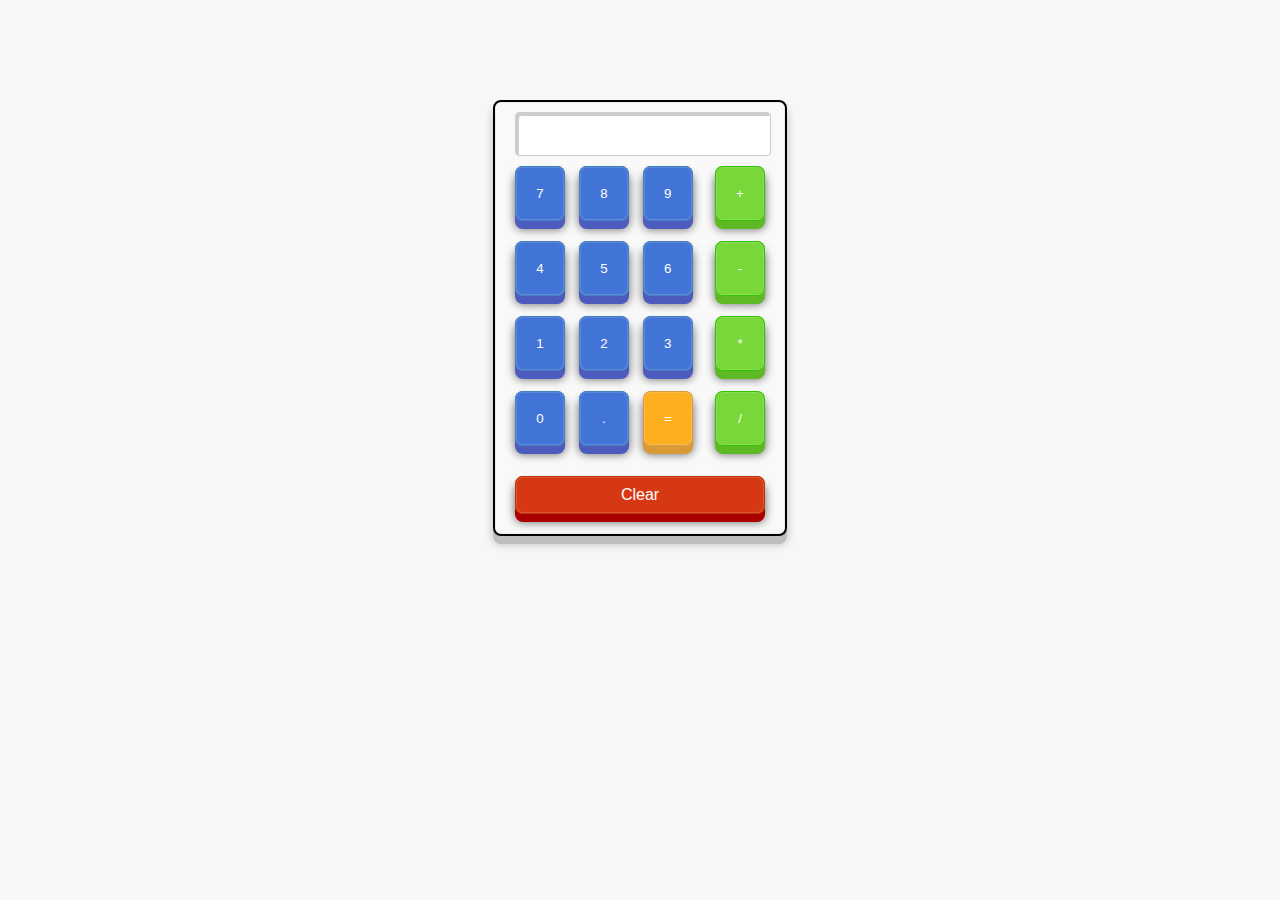
==== 计算器/index.html @ f37b44a2 "Add files via upload" ====
<!DOCTYPE html>
<html>
<head>
<script src="http://o7m41tvmg.bkt.clouddn.com/jquery-1.12.4.min.js"></script>
  <meta charset="utf-8">
  <title>简易计算器</title>
<link rel="stylesheet" type="text/css" href="index.css">
</head>
<body>
  <div class="wrapper">
    <input type="text" name=input class=view>
    <div class="content clearfix">
      <ul class="main">
        <li><button class=number>7</button></li>
        <li><button class=number>8</button></li>
        <li><button class=number>9</button></li>
        <li><button class=number>4</button></li>
        <li><button class=number>5</button></li>
        <li><button class=number>6</button></li>
        <li><button class=number>1</button></li>
        <li><button class=number>2</button></li>
        <li><button class=number>3</button></li>
        <li><button class=number>0</button></li>
        <li><button class=number>.</button></li>
        <li><button class="result" name=result>=</button></li>
      </ul>
      <ul class=side>
        <li><button class=oprator>+</button></li>
        <li><button class=oprator>-</button></li>
        <li><button class=oprator>*</button></li>
        <li><button class=oprator>/</button></li>
      </ul>
   </div>
    <div class="menu">
      <button name=clear class=clear>Clear</button>
    </div>
    
  </div>
<script id="jsbin-javascript">
  var $input = $('input[name=input]')
  var lastInput
  var lastOperator
  var lastSecondInput
  //参数事件
  $('button.number').on('click',function(){
    var value = $(this).text()
    var number = value
    if(lastOperator){
      var inputValue2
      if(lastSecondInput){
        inputValue2 = lastSecondInput + number
      }else{
        inputValue2 = number 
      }
      lastSecondInput=inputValue2
      $input.val(inputValue2)
    }else{
      var inputValue1
      if(lastInput){
        inputValue1 = lastInput + number
      }else{
        inputValue1 = number 
      }
      lastInput = inputValue1
      $input.val(inputValue1)
    }

  })
  //操作符
  $('.side button').on('click',function(){
    var oprator = $(this).text()
    lastOperator = oprator
    $input.val(lastOperator) 
  })
  //result事件
  $('button[name=result]').on('click',function(){
    lastInput =+lastInput
    lastSecondInput =+lastSecondInput
    var result
    var operatorFunction = operatorFactory(lastOperator)
    result =  operatorFunction(lastInput,lastSecondInput)
    $input.val(result)
    lastOperator = ''
    lastInput = ''
    lastSecondInput = ''
  })
  //clear清除数据
  $('button[name=clear]').on('click',function(){
    if(lastOperator || lastInput || lastSecondInput ||$input.val()){
      lastOperator = ''
      lastInput = ''
      lastSecondInput = ''
      $input.val('')
    }
  })
  //table设计模式 
  function operatorFactory(name){
    var table = {
      '+': function(a,b){return a+b},
      '-': function(a,b){return a-b},
      '*': function(a,b){return a*b},
      '/': function(a,b){return a/b}
    }
    return table[name]
  }
</script>
</body>
</html>
---- 计算器/index.css ----
body,html,ul,li,button{
  margin: 0;
  padding: 0;
}
ul{list-style: none;}
button{
  border: none;
  outline: medium none;
}
body{
  font-family: "Microsoft YaHei", sans-serif;
  color: #fff;
  font-size: 14px;
  background-color: #f9f7f6;
}
.clearfix:after{
  content: '';
  display: block;
  clear: both;
}
.wrapper{
  width: 250px;
  margin: auto; 
  margin-top: 100px;
  padding: 10px 20px;
  background-color: #f9f9f9;
  border-radius: 8px;
  box-shadow: 0 0 0 1px #ebebeb inset, 0 0 0 2px rgba(255,255,255,0.10) inset, 0 8px 0 0 #BEBEBE, 0 8px 8px 1px rgba(0,0,0,.2);
  border: 2px solid black;
}
.wrapper .view{
  height: 40px;
  width: 100%;
  color: #555;
  font-size: 30px;
  text-align: right;
  box-shadow: inset 3px 3px rgba(0,0,0,.2);
  border: 1px solid #ccc;
  border-radius: 4px;
}
.wrapper .content{
  margin: 10px 0px;
}
.wrapper .content .main{
  float: left;
  width: 200px;
}
.wrapper .content .main>li{
  display: inline-block; 
  margin-right: 10px;
  margin-bottom: 20px;
}
.wrapper .main .number,
.wrapper .main .result{
  padding: 20px;
  width: 50px;
  text-align: center;
  color: inherit;
  border-radius: 8px;
  box-shadow: 0 0 0 1px #417fbd inset, 0 0 0 2px rgba(255,255,255,0.15) inset, 0 8px 0 0 #4D5BBE, 0 8px 8px 1px rgba(0,0,0,0.5);
  background-color: #4274D7;
  transition: all 0.04s linear;
  cursor: pointer;
}
.wrapper .main .number:active{
  box-shadow: 0 0 0 1px #417fbd inset, 0 0 0 1px rgba(255,255,255,0.15) inset, 0 1px 3px 1px rgba(0,0,0,0.3);
  background-color: #4274D7;
  transform: translate(0, 4px);
}
.wrapper .main .result{
  box-shadow: 0 0 0 1px #d79a47 inset, 0 0 0 2px rgba(255,255,255,0.15) inset, 0 8px 0 0 #D79A34, 0 8px 8px 1px rgba(0,0,0,0.5);
  background-color: #FEAF20; 
}
.wrapper .main .result:active{
  box-shadow: 0 0 0 1px #d79a47 inset, 0 0 0 1px rgba(255,255,255,0.15) inset, 0 1px 3px 1px rgba(0,0,0,0.3);
  background-color: #FEAF20;
  transform: translate(0, 4px);
}
.wrapper .content .side{
  float: left;
}
.wrapper .content .side .oprator{
  color: inherit;
  padding: 20px;
  width: 50px;
  margin-bottom: 20px;
  border-radius: 8px;
  box-shadow: 0 0 0 1px #31c300 inset, 0 0 0 2px rgba(255,255,255,0.15) inset, 0 8px 0 0 #5eb924, 0 8px 8px 1px rgba(0,0,0,0.5);
  background-color: #78d739;
  transition: all 0.04s linear;
  cursor: pointer;
}
.wrapper .content .side .oprator:active{
  box-shadow: 0 0 0 1px #30cd00 inset, 0 0 0 1px rgba(255,255,255,0.15) inset, 0 1px 3px 1px rgba(0,0,0,0.3);
  background-color: #78d739;
  transform: translate(0, 4px); 
}
.wrapper .clear{
  display: block;
  width: 100%;
  padding: 10px 0;
  margin-bottom: 10px;
  color: inherit;
  font-size: 16px;
  border-radius: 8px;
  box-shadow: 0 0 0 1px #b93802 inset, 0 0 0 2px rgba(255,255,255,0.15) inset, 0 8px 0 0 #AA0000, 0 8px 8px 1px rgba(0,0,0,0.5);
  background-color: #D73814;
  transition: all 0.04s linear;
  cursor: pointer;
}
.wrapper .clear:active{
  box-shadow: 0 0 0 1px #b93802 inset, 0 0 0 1px rgba(255,255,255,0.15) inset, 0 1px 3px 1px rgba(0,0,0,0.3);
  background-color: #D73814;
  transform: translate(0, 4px);
}
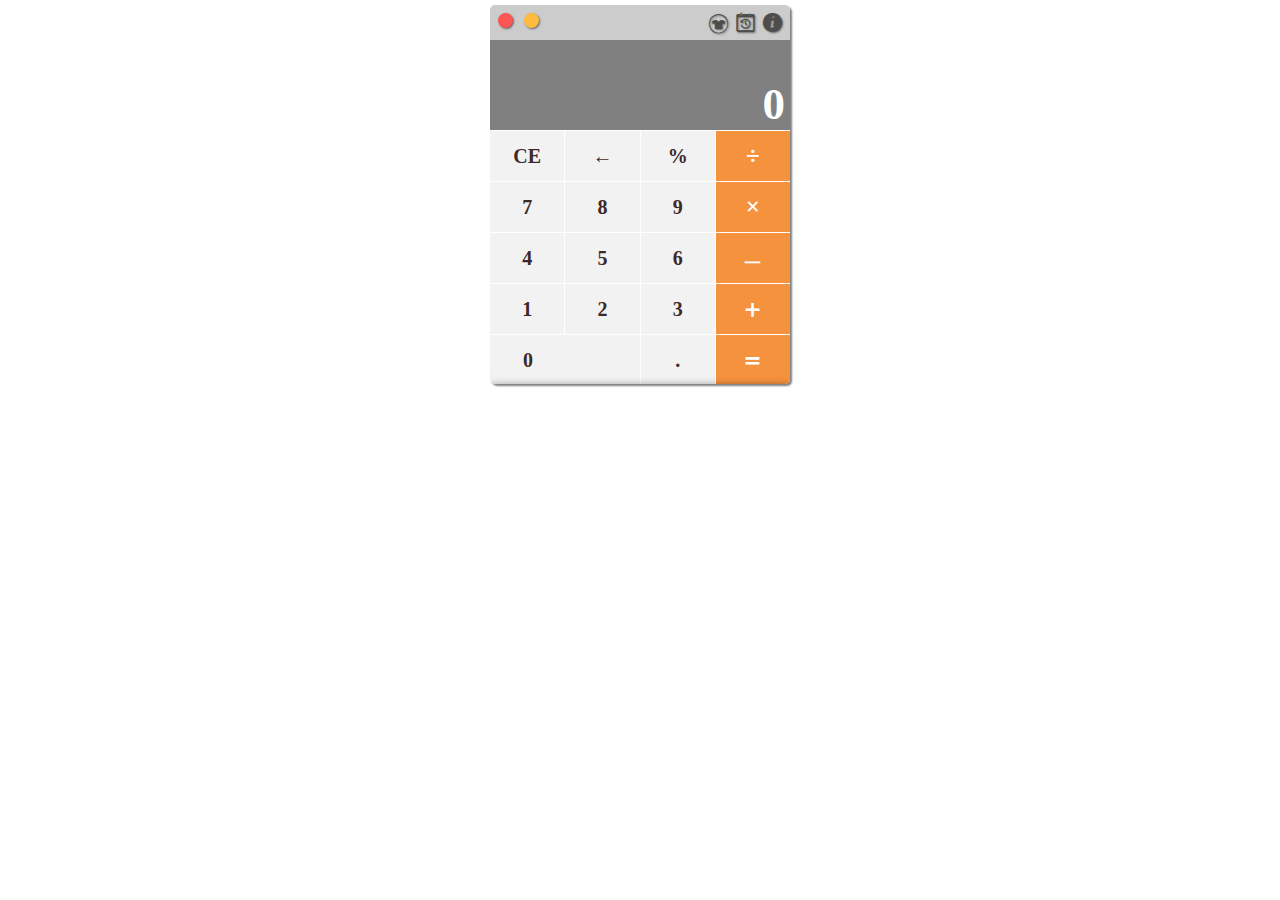
==== commit 09f26c3f: "demo" ====
--- a/计算器/index.html
+++ b/计算器/index.html
@@ -1,108 +1,103 @@
 <!DOCTYPE html>
 <html>
-<head>
-<script src="http://o7m41tvmg.bkt.clouddn.com/jquery-1.12.4.min.js"></script>
-  <meta charset="utf-8">
-  <title>简易计算器</title>
-<link rel="stylesheet" type="text/css" href="index.css">
-</head>
-<body>
-  <div class="wrapper">
-    <input type="text" name=input class=view>
-    <div class="content clearfix">
-      <ul class="main">
-        <li><button class=number>7</button></li>
-        <li><button class=number>8</button></li>
-        <li><button class=number>9</button></li>
-        <li><button class=number>4</button></li>
-        <li><button class=number>5</button></li>
-        <li><button class=number>6</button></li>
-        <li><button class=number>1</button></li>
-        <li><button class=number>2</button></li>
-        <li><button class=number>3</button></li>
-        <li><button class=number>0</button></li>
-        <li><button class=number>.</button></li>
-        <li><button class="result" name=result>=</button></li>
-      </ul>
-      <ul class=side>
-        <li><button class=oprator>+</button></li>
-        <li><button class=oprator>-</button></li>
-        <li><button class=oprator>*</button></li>
-        <li><button class=oprator>/</button></li>
-      </ul>
-   </div>
-    <div class="menu">
-      <button name=clear class=clear>Clear</button>
-    </div>
-    
-  </div>
-<script id="jsbin-javascript">
-  var $input = $('input[name=input]')
-  var lastInput
-  var lastOperator
-  var lastSecondInput
-  //参数事件
-  $('button.number').on('click',function(){
-    var value = $(this).text()
-    var number = value
-    if(lastOperator){
-      var inputValue2
-      if(lastSecondInput){
-        inputValue2 = lastSecondInput + number
-      }else{
-        inputValue2 = number 
-      }
-      lastSecondInput=inputValue2
-      $input.val(inputValue2)
-    }else{
-      var inputValue1
-      if(lastInput){
-        inputValue1 = lastInput + number
-      }else{
-        inputValue1 = number 
-      }
-      lastInput = inputValue1
-      $input.val(inputValue1)
-    }
+	<head lang="en">
+		<meta charset="UTF-8">
+		<!--优先使用最新版本 IE 和 Chrome-->
+		<meta http-equiv="X-UA-Compatible" content="IE=edge,chrome=1" />
+		<!--360 使用Google Chrome Frame-->
+		<meta name="renderer" content="webkit">
+		<meta name="viewport" content="width=device-width,initial-scale=1.0,user-scalable=no" />
+		<!-- 禁止百度转码 -->
+		<meta http-equiv="Cache-Control" content="no-siteapp" />
+		<!--状态栏的背景颜色-->
+		<meta name="apple-mobile-web-app-status-bar-style" content="black-translucent" />
+		<!-- uc强制竖屏 -->
+		<meta name="screen-orientation" content="portrait">
+		<!-- QQ强制竖屏 -->
+		<meta name="x5-orientation" content="portrait">
+		<!-- UC应用模式 -->
+		<meta name="browsermode" content="application">
+		<!-- QQ应用模式 -->
+		<meta name="x5-page-mode" content="app">
+		<title>网页计算器|Demos 代码演示、代码片段 - 读你 | 这世间唯有梦想和好姑娘不可辜负!</title>
+		<meta name="Generator" contect="HBuild,WebStorm">
+		<meta name="Keyword" content="FlexBox,animation,iconFont,网页计算器,代码演示,代码片段,HTML5,CSS3,JavaScript,jQuery,Bootstrap">
+		<meta name="Author" content="dunizb,dunizb@foxmail.com">
+		<meta name="website" content="http://www.mybry.com">
+		<meta name="Description" content="网页计算器,Demos 代码演示、代码片段 - 读你 | 这世间唯有梦想和好姑娘不可辜负!">
+		<meta http-equiv="Page-Enter" contect="revealTrans(duration=10,transtion= 50)">
+		<meta http-equiv="Page-Exit" contect="revealTrans(duration=20，transtion=6)">
+		<link rel="stylesheet" href="css/calc.css?t=20160810215148" />
+	</head>
 
-  })
-  //操作符
-  $('.side button').on('click',function(){
-    var oprator = $(this).text()
-    lastOperator = oprator
-    $input.val(lastOperator) 
-  })
-  //result事件
-  $('button[name=result]').on('click',function(){
-    lastInput =+lastInput
-    lastSecondInput =+lastSecondInput
-    var result
-    var operatorFunction = operatorFactory(lastOperator)
-    result =  operatorFunction(lastInput,lastSecondInput)
-    $input.val(result)
-    lastOperator = ''
-    lastInput = ''
-    lastSecondInput = ''
-  })
-  //clear清除数据
-  $('button[name=clear]').on('click',function(){
-    if(lastOperator || lastInput || lastSecondInput ||$input.val()){
-      lastOperator = ''
-      lastInput = ''
-      lastSecondInput = ''
-      $input.val('')
-    }
-  })
-  //table设计模式 
-  function operatorFactory(name){
-    var table = {
-      '+': function(a,b){return a+b},
-      '-': function(a,b){return a-b},
-      '*': function(a,b){return a*b},
-      '/': function(a,b){return a/b}
-    }
-    return table[name]
-  }
-</script>
-</body>
+	<body>
+		<div id="container">
+			<div id="calc" class="calc">
+				<div id="top">
+					<div id="win-tool">
+						<span id="close" title="关闭" data-ico="✖">&nbsp;</span>
+						<span id="max" title="最大化" data-ico="口">&nbsp;</span>
+						<span id="resize" title="最小化" data-ico="◎"><i class="iconfont change">&#xe612;</i></span>
+						<a id="skin" href="calc-black-v5.0.html" title="换肤"><i class="iconfont skin">&#xe602;</i></a>
+						<!--<a id="news" href="news.html" title="新闻"><i class="iconfont news">&#xe60a;</i></a>-->
+						<a id="history" href="javascript:void(0);" title="历史记录"><i id="h" class="iconfont history">&#xe60d;</i></a>
+						<a id="about" href="javascript:;" title="关于"><i id="au" class="iconfont about">&#xe610;</i></a>
+					</div>
+					<div id="result">
+						<div id="express"></div>
+						<div id="res">0</div>
+					</div>
+				</div>
+				<div id="bottom">
+					<div class="row">
+						<span id="reset" data-number="C">CE</span>
+						<span id="remove" data-number="←">←</span>
+						<span data-number="%">%</span>
+						<span data-number="/" class="tool chu">÷</span>
+					</div>
+					<div class="row">
+						<span data-number="7">7</span>
+						<span data-number="8">8</span>
+						<span data-number="9">9</span>
+						<span data-number="*" class="tool cheng">×</span>
+					</div>
+					<div class="row">
+						<span data-number="4">4</span>
+						<span data-number="5">5</span>
+						<span data-number="6">6</span>
+						<span data-number="-" class="tool jiang">ㅡ</span>
+					</div>
+					<div class="row">
+						<span data-number="1">1</span>
+						<span data-number="2">2</span>
+						<span data-number="3">3</span>
+						<span data-number="+" class="tool add">＋</span>
+					</div>
+					<div class="row">
+						<span data-number="0" class="zero">0</span>
+						<span data-number="." class="dian">.</span>
+						<span id="equals" data-number="=" class="tool eq">＝</span>
+					</div>
+				</div>
+
+				<div id="historyBox">
+					<div class="con">
+						<ul></ul>
+					</div>
+					<div class="remove">
+						<a href="javascript:;" title="清空历史记录"><i class="iconfont del">&#xe613;</i></a>
+					</div>
+				</div>
+			</div>
+		</div>
+		<!--移动端拨号功能-->
+		<a href="#" id="telPhone" data-flag = "" ></a>
+
+		<script src="js/zepto/zepto.min.js"></script>
+		<script src="js/zepto/fx.js"></script>
+		<script src="js/zepto/touch.js"></script>
+		<script src="js/common.js"></script>
+		<script src="js/calc.js?t=20160810215148"></script>
+	</body>
+
 </html>--- a/计算器/css/calc.css
+++ b/计算器/css/calc.css
@@ -0,0 +1,377 @@
+@charset "UTF-8";
+
+@font-face {font-family: 'iconfont';
+    src: url('../font/iconfont.eot'); /* IE9*/
+    src: url('../font/iconfont.eot?#iefix') format('embedded-opentype'), /* IE6-IE8 */
+    url('../font/iconfont.woff') format('woff'), /* chrome、firefox */
+    url('../font/iconfont.ttf') format('truetype'), /* chrome、firefox、opera、Safari, Android, iOS 4.2+*/
+    url('../font/iconfont.svg#iconfont') format('svg'); /* iOS 4.1- */
+}
+.iconfont{
+    font-family:"iconfont" !important;
+    font-size:1.9rem;
+    font-style:normal;
+    -webkit-font-smoothing: antialiased;
+    -webkit-text-stroke-width: 0.2px;
+    -moz-osx-font-smoothing: grayscale;
+    vertical-align: middle;
+}
+
+
+html{
+    height: 100%;
+    font-size: 62.5%;
+}
+.maxhtml {
+	font-size: 82.5%;
+}
+body{
+	height: 100%;
+    min-width: 300px;
+    position: relative;
+    padding: 0;
+    margin: 0;
+    font-size: 62.5%;
+}
+ul {padding: 0;margin: 0;}
+
+
+#container {
+    overflow: hidden;
+    padding: 5px 5px;
+}
+.calc {
+    width: 300px;
+    max-width: 600px;
+    margin: 0px auto;
+    display: flex;
+    flex-direction: column;
+    border-radius: 5px;
+    flex-wrap: wrap;
+    height: 100%;
+    -webkit-transition: all .8s;
+    transition: all .5s;
+    overflow: hidden;
+    z-index: 0;
+    position: relative;
+    box-shadow: 2px 2px 2px rgba(0,0,0,0.5);
+}
+.flexbox {
+    width: 100%;
+    height: 100%;
+    padding: 0 !important;
+    margin: 0 !important;
+}
+.maxCalc {
+	width: 60%;
+	height: 100%;
+}
+
+#top {
+    display: flex;
+    justify-content: flex-start;
+    flex-direction: column;
+    position: relative;
+    width: 100%;
+    height: 30%;
+    /*text-shadow: 0 2px 1px rgba(0,0,0,0.2);*/
+}
+#win-tool {
+    background-color: #ccc;
+    min-height: 35px;
+    position: relative;
+    padding: 7px 8px 0 8px;
+    text-align: right;
+    width: 100%;
+    box-sizing: border-box;
+}
+#win-tool span {
+    width: 1.5rem;
+    height: 1.5rem;
+    line-height: 1.5rem;    
+    border-radius: 50%;
+    margin-right: 3px;
+    text-align: center;
+    display: inline-block;
+    /*color: #fff;
+    font-weight: bold;*/
+    cursor: default;
+    position: absolute;
+    top: 8px;
+    box-shadow: 1px 1px 2px rgba(0,0,0,0.5);
+    text-shadow: 1px 1px 2px rgba(0,0,0,0.5);
+}
+#close {
+    background-color: #FC5652;
+    left: 8px;
+}
+#max {
+    background-color: #FDBC40;
+    left: 34px;
+}
+#resize {
+    /*background-color: #34C749;*/
+   font-size: 3rem;
+   left: 60px;
+   display: none !important;
+}
+#win-tool a {
+    background: hsl(0, 0%, 80%);
+    display: inline-block;
+    width: 2rem;
+    border-radius: 10px;
+    text-align: center;
+    /*line-height: 1.9rem;*/
+    color: inherit;
+    text-decoration: none;
+    /*font-size: 1.9rem;*/
+    font-family: "Microsoft Yahei", "Hiragino Sans GB", Helvetica, "Helvetica Neue", "微软雅黑", Tahoma, Arial, sans-serif;
+    text-shadow: 1px 1px 2px rgba(0,0,0,0.5);
+    margin-left: .5rem;    
+}
+#win-tool a:hover,
+#win-tool a:active {
+	color: red;
+}
+.iconfont.history,
+.iconfont.about,
+.iconfont.change,
+.iconfont.skin{
+	color: hsl(0, 0%, 30%);
+}
+.iconfont.news {
+	color: #F5923E;
+}
+#result {
+    min-height: 90px;
+    width: 100%;
+    height: 100%;
+    background-color: hsl(0, 0%, 50%);
+    display: flex;
+    flex-direction: column;
+    justify-content: flex-end;
+    color: #FFF;
+    overflow: auto;
+    box-sizing: border-box;
+    /*text-shadow: 0 2px 1px rgba(0,0,0,0.3);*/
+    text-align: right;
+}
+#result > #express {
+    font-size: 2rem;
+}
+#result div {
+	padding: 0 5px;
+	box-sizing: border-box;
+}
+#result > #res {
+    font-size: 4.5rem;
+    font-weight: 600;
+    width: 100%;
+}
+#bottom {
+    font-weight: 600;
+    width: 100%;
+    height: 70%;
+    /*text-shadow: 0 2px 1px rgba(0,0,0,0.3);*/
+}
+#bottom .row {
+    height: 20%;
+    width: 100%;
+    display: flex;
+    box-sizing: border-box;
+    margin-bottom: -1px;
+}
+.mb{margin-bottom: 0 !important;}
+#bottom .row span:first-child {
+    border-left: 0;
+}
+#bottom .row:last-child span {
+    border-bottom: 0;
+}
+#bottom .row span{
+    height: 100%;
+    width: 25%;
+    background-color: #F2F2F2;
+    border: 1px solid #fff;
+    border-right: 0;
+    color:hsl(0, 17%, 20%);
+   	font-size: 2rem;
+   	line-height: 5rem;
+    cursor: default;
+    -webkit-user-select: none;
+    display: flex;
+    align-items: center;
+    justify-content: center;
+}
+
+#win-tool span:active,
+#bottom .row span:active,
+#bottom .row span.tool:active{
+    background-color: red;
+    color: #fff;
+}
+#bottom .row span.tool {
+    background-color: #F5923E;
+    color: #fff;
+}
+#bottom .row span.cheng,
+#bottom .row span.chu,
+#bottom .row span.add,
+#bottom .row span.eq {
+    font-size: 2.5rem;
+}
+#bottom .row span.jiang {
+    font-size: 1.9rem;
+}
+#bottom .row span.zero {
+    width: 50.4%;
+    box-sizing: border-box;
+    height: 100%;
+    display: flex;
+    justify-content: flex-start;
+    padding-left: 11%;
+}
+
+
+/************** 历史记录 *****************/
+#historyBox {
+    background: hsl(0, 0%, 95%);
+    width: 100%;
+    height: 71%;
+    position: absolute;
+    z-index: 10;
+    left: 0;
+    bottom: 0;
+    box-shadow: 0px 0px 10px #000;
+    -webkit-transition: all .3s;
+    transition: all .3s;
+    -webkit-transform: translateY(102%);
+    transform: translateY(102%);
+    font-family: "Microsoft Yahei", "Hiragino Sans GB", Helvetica, "Helvetica Neue", "微软雅黑", Tahoma, Arial, sans-serif;
+}
+#historyBox .con {
+    height: 91%;
+    overflow-y: auto;
+}
+#historyBox .remove {
+	height: 28px;
+    background: hsl(0, 0%, 88%);
+    text-align: right;
+    box-sizing: border-box;
+    border-top: 1px solid transparent;
+    position: absolute;
+    width: 100%;
+    left: 0;
+    bottom: 0;
+}
+#historyBox .remove a{
+	color: inherit;
+    text-decoration: none;
+    padding-right: 5px;
+}
+/*#historyBox .remove .icon_del {
+    display: inline-block;
+    width: 35px;
+    height: 28px;
+    background: url("../images/delete1.png") no-repeat;
+    box-sizing: border-box;
+    background-position: center center;
+}
+#historyBox .remove .icon_del:hover {
+    background-color: #ccc;
+}
+#historyBox .remove .icon_del:active{
+	background-color: red;
+}*/
+#historyBox ul {
+    padding: 0 5px 0 5px;
+    color: hsl(0, 0%, 50%);
+    font-size: 1rem;
+}
+#historyBox ul li {
+    height: 45px;
+    text-align: right;
+    line-height: 45px;
+    font-size: 2.2rem;
+    font-family: "Microsoft Yahei", "Hiragino Sans GB", Helvetica, "Helvetica Neue", "微软雅黑", Tahoma, Arial, sans-serif;
+    background: hsl(0, 0%, 95%);
+    color: #000;
+    overflow: auto;
+}
+#historyBox ul li:hover {
+    background:hsl(0, 0%, 88%);
+}
+
+#updateApp {
+	background-color: #ccc;
+    text-align: center;
+    height: 30px;
+    line-height: 30px;
+    display: none;
+}
+#downloadApp {
+	
+}
+
+.miniCalc{
+	width: 200px;
+	height: 200px;
+	font-size: 40%;
+}
+
+/*小屏*/
+@media (max-width: 500px){
+    html {
+    	font-size: 80%;
+    	font-family:Helvetica;
+    }
+    .iconfont {font-size: 1.6rem;}
+    #container {
+        height: 100%;
+        padding: 0;
+    }
+    .calc {
+        width: 100%;
+        height: 100%;
+        max-width: none;
+        border-radius: 0;
+    }
+    #close,#max {display: none !important;}
+    #win-tool a {font-size: 1rem;line-height: 1.9rem;}
+    #resize {
+    	left: 8px;
+    	font-size: 3.5rem;
+    	line-height:1.1rem !important;
+    	box-shadow: none !important;
+    	display: inline-block !important;}
+    #bottom .row {margin: 0;}
+    #bottom .row span {
+        box-sizing: border-box;
+        border-top: 0;
+    }
+    #bottom .row span.cheng {
+    	font-size: 2.1rem;
+    }
+    #bottom .row span.zero {
+        width: 50.1%;
+    }
+    
+    #updateApp {display: block;}
+    #downloadApp {display: none;}
+}
+.updateAppIconRotate {
+	display: inline-block;
+	animation: update .5s linear infinite;
+}
+@-webkit-keyframes name{
+	from{transform: rotate(0deg);}
+	to{transform: rotate(360deg);}
+}
+@-moz-keyframes name{
+	from{}
+	to{}
+}
+@keyframes update{
+	from{transform: rotate(0deg);}
+	to{transform: rotate(360deg);}
+}
